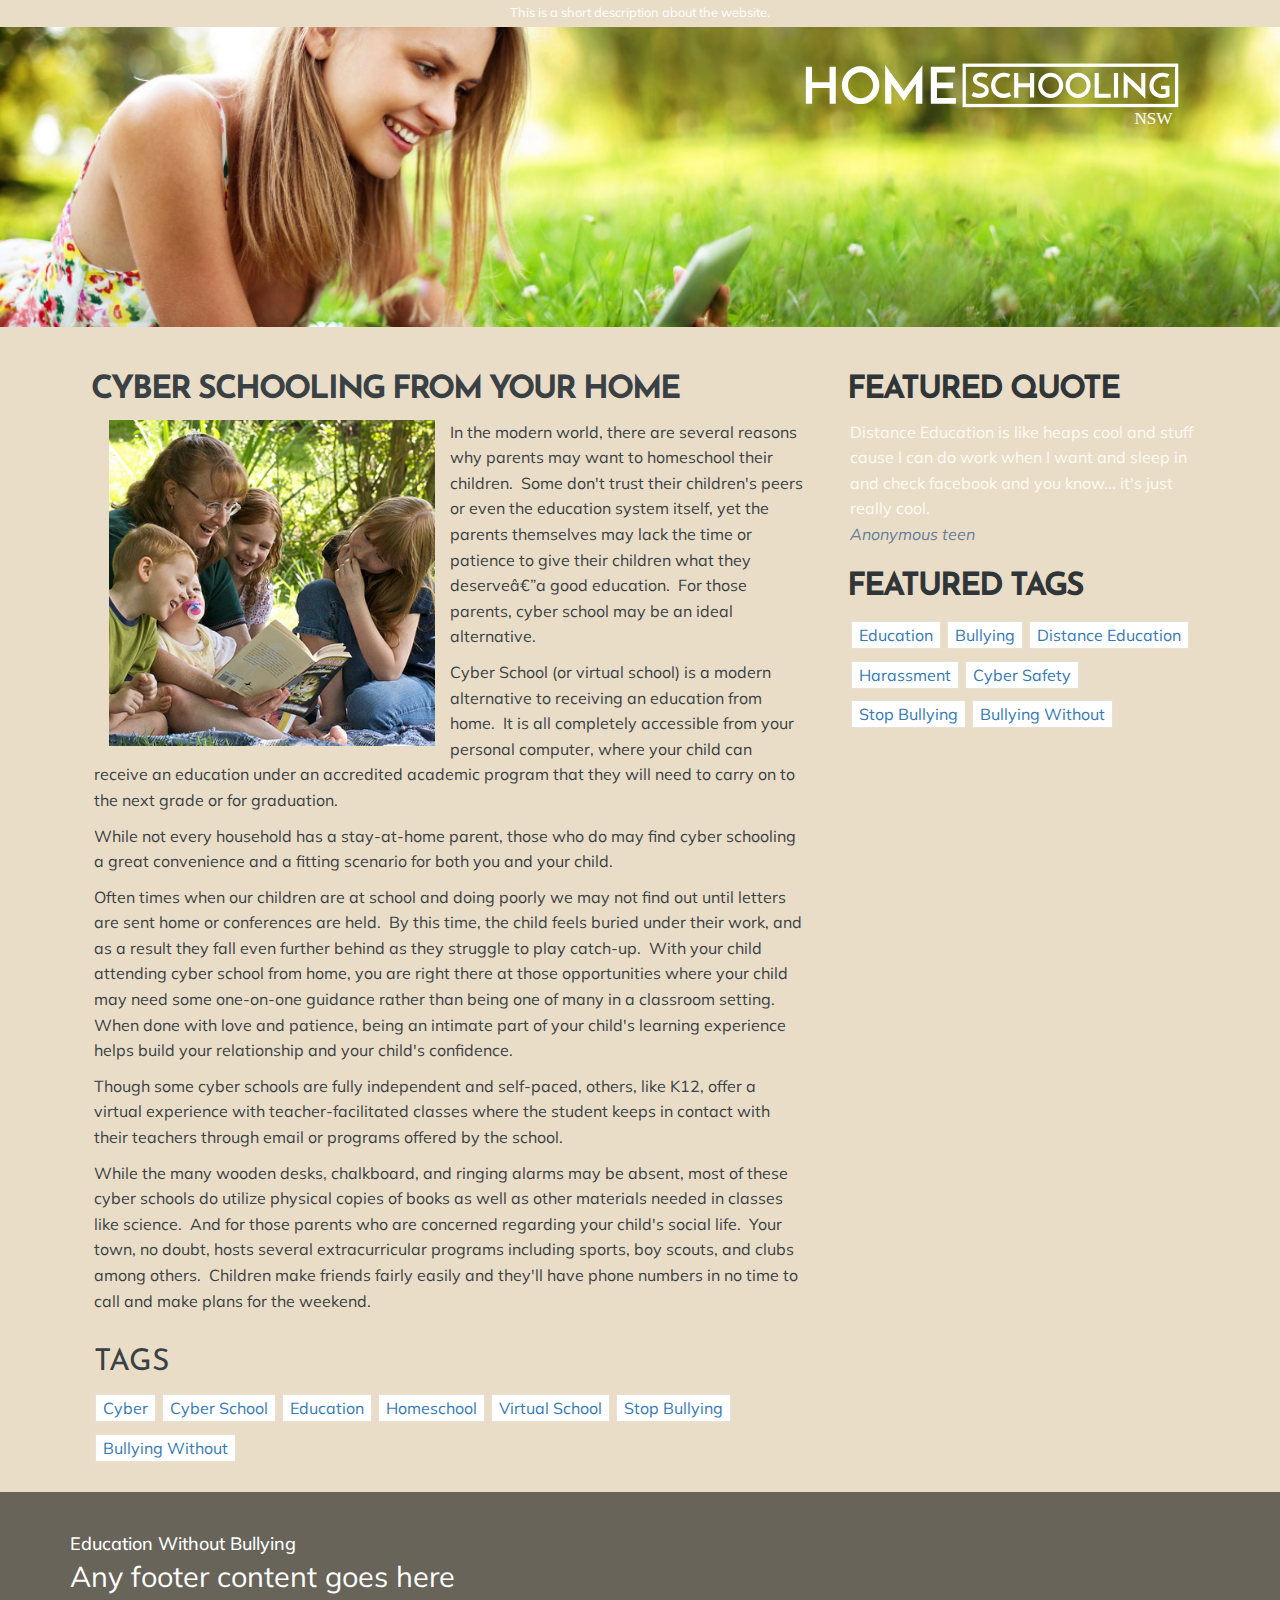
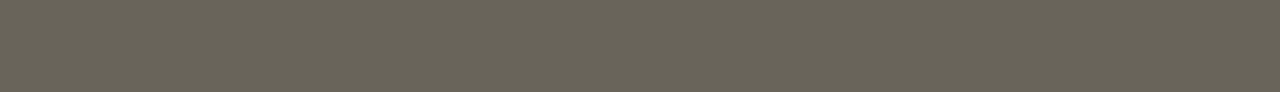
==== Cyber-Schooling-From-Your-Home.html @ d1f59e0c "css html changes - built first page" ====
<!DOCTYPE html>
<html>
<head>
    <meta charset="utf-8">
    <meta http-equiv="X-UA-Compatible" content="IE=edge">
    <meta name="viewport" content="width=device-width, initial-scale=1">
    <meta name="description" content="Minimising bullying in education">
    <!-- The above 3 meta tags *must* come first in the head; any other head content must come *after* these tags -->
    <title>Cyber Schooling From Your Home</title>

    <!-- Bootstrap -->
    <link href="css/bootstrap.css" rel="stylesheet">

    <!-- HTML5 shim and Respond.js for IE8 support of HTML5 elements and media queries -->
    <!-- WARNING: Respond.js doesn't work if you view the page via file:// -->
    <!--[if lt IE 9]>
    <script src="//oss.maxcdn.com/html5shiv/3.7.2/html5shiv.min.js"></script>
    <script src="//oss.maxcdn.com/respond/1.4.2/respond.min.js"></script>
    <![endif]-->

    <!-- SCRIPTS-->

    <!-- FONTS -->
    <link href="//fonts.googleapis.com/css?family=Josefin+Sans:300,400,700|Muli" rel="stylesheet" type="text/css">


    <!-- FAVICONS-->


</head>

<body>

<section id="top-description"><p>This is a short description about the website.</p></section>
<header class="full-width header">
    <a href="index.html"><img src="img/home-schooling-nsw-logo.svg" class="logo pull-right" alt="Home Schooling NSW Logo" /></a>

    <div class="container text-center ">

        <!--<h1>HOME SCHOOLING NSW</h1>
        <span class="tagline"><i>Taking the 'Bull' out of Bullying</i></span>
        -->
    </div>

</header>

<!------------------------------ End of Header ------------------------------>
<div class="container">
    <main role="main" class="main-area col-md-8">
        <article class="post">
            <header>
                <h1 class="post-title">Cyber Schooling From Your Home</h1>
            </header>
            <img src="img/post-images/Cyber-Schooling-From-Your-Home.jpg" alt="Student Learning at Home" title="Student learning at Home" class="col-md-6 col-xs-6"  />
            <p>In the modern world, there are several reasons why parents may want to homeschool their children.&nbsp; Some don't trust their children's peers or even the education system itself, yet the parents themselves may lack the time or patience to give their children what they deserveâ€”a good education.&nbsp; For those parents, cyber school may be an ideal alternative.</p>

            <p>Cyber School (or virtual school) is a modern alternative to receiving an education from home.&nbsp; It is all completely accessible from your personal computer, where your child can receive an education under an accredited academic program that they will need to carry on to the next grade or for graduation.</p>

            <p>While not every household has a stay-at-home parent, those who do may find cyber schooling a great convenience and a fitting scenario for both you and your child.</p>

            <p>Often times when our children are at school and doing poorly we may not find out until letters are sent home or conferences are held.&nbsp; By this time, the child feels buried under their work, and as a result they fall even further behind as they struggle to play catch-up.&nbsp; With your child attending cyber school from home, you are right there at those opportunities where your child may need some one-on-one guidance rather than being one of many in a classroom setting.&nbsp; When done with love and patience, being an intimate part of your child's learning experience helps build your relationship and your child's confidence.</p>

            <p>Though some cyber schools are fully independent and self-paced, others, like K12, offer a virtual experience with teacher-facilitated classes where the student keeps in contact with their teachers through email or programs offered by the school.</p>

            <p>While the many wooden desks, chalkboard, and ringing alarms may be absent, most of these cyber schools do utilize physical copies of books as well as other materials needed in classes like science.&nbsp; And for those parents who are concerned regarding your child's social life.&nbsp; Your town, no doubt, hosts several extracurricular programs including sports, boy scouts, and clubs among others.&nbsp; Children make friends fairly easily and they'll have phone numbers in no time to call and make plans for the weekend.&nbsp;</p>
        </article>
        <aside>
            <section id="featured-tags">
                <h2>TAGS</h2>
                <ul>
                    <li><a>Cyber</a></li>
                    <li><a>Cyber School</a></li>
                    <li><a>Education</a></li>
                    <li><a>Homeschool</a></li>
                    <li><a>Virtual School</a></li>
                    <li><a>Stop Bullying</a></li>
                    <li><a>Bullying Without</a></li>

                </ul>

            </section>
        </aside>

    </main>

    <!------------------------------ Side content ----------------------------------->
    <aside class="col-md-4 col-xs-12 sidebar">
        <section id="featured-posts">
            <h1>FEATURED QUOTE</h1>
            <p>Distance Education is like heaps cool and stuff cause I can do work when I want and sleep in and check facebook and you know... it's just really cool.<br /><span class="caption"><i>Anonymous teen</i></span></p>
        </section>

        <section id="featured-tags">
            <h1>FEATURED TAGS</h1>
            <ul>
                <li><a>Education</a></li>
                <li><a>Bullying</a></li>
                <li><a>Distance Education</a></li>
                <li><a>Harassment</a></li>
                <li><a>Cyber Safety</a></li>
                <li><a>Stop Bullying</a></li>
                <li><a>Bullying Without</a></li>

            </ul>

        </section>
    </aside>

</div>

<!-------------------------------------------- Footer --------------------------------------------------------->
<footer class="footer">
    <div class="container">
        <section>
            <h4>Education Without Bullying</h4>
            <p>Any footer content goes here</p>
        </section>

    </div>

</footer>



<!-- jQuery (necessary for Bootstrap's JavaScript plugins) -->
<script src="//ajax.googleapis.com/ajax/libs/jquery/1.11.2/jquery.min.js"></script>
<!-- Include all compiled plugins (below), or include individual files as needed -->
<script src="js/bootstrap.min.js"></script>

  </body>
</html>
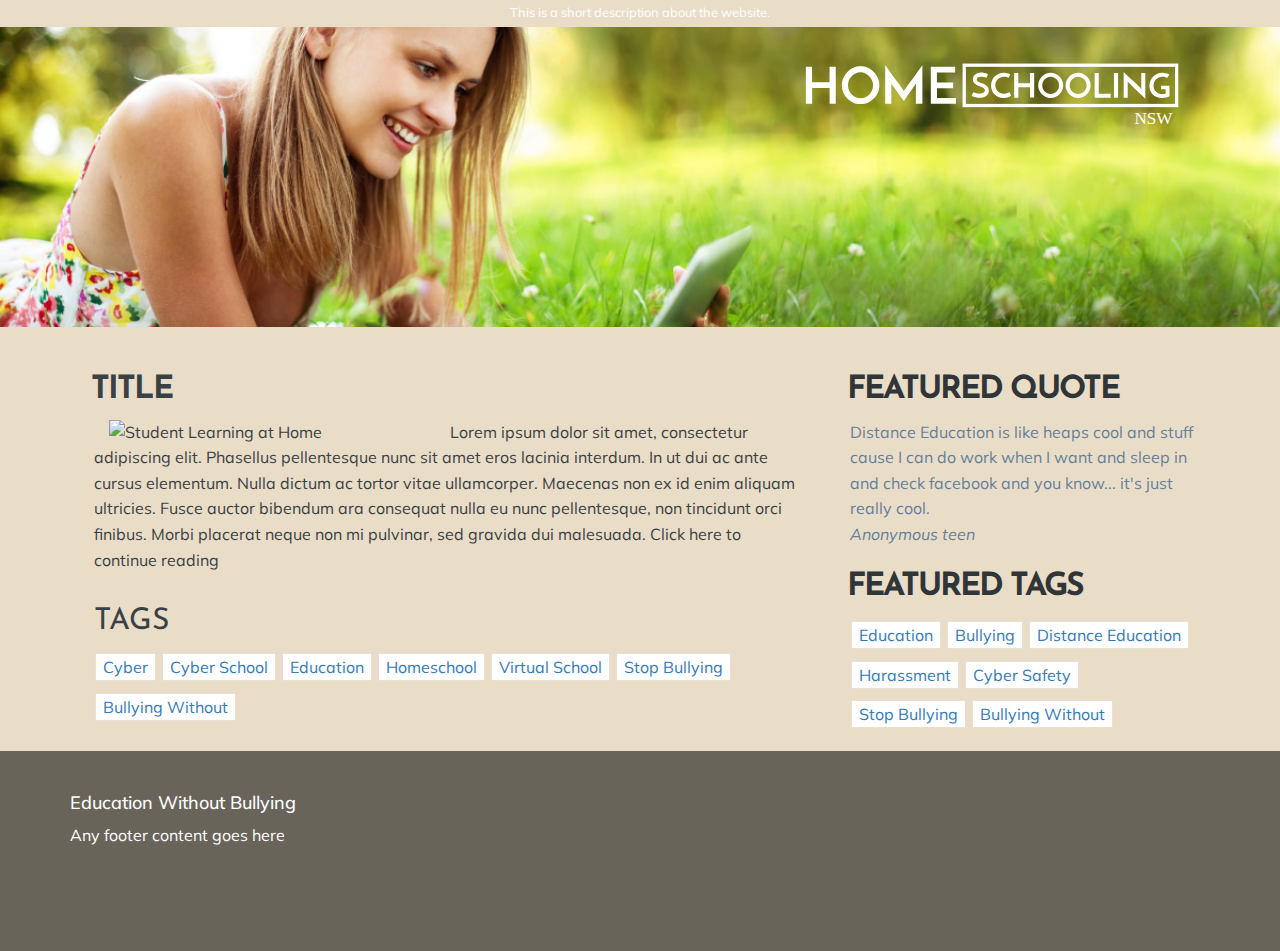
==== commit fc912868: "removed wrong article" ====
--- a/Cyber-Schooling-From-Your-Home.html
+++ b/Cyber-Schooling-From-Your-Home.html
@@ -6,7 +6,7 @@
     <meta name="viewport" content="width=device-width, initial-scale=1">
     <meta name="description" content="Minimising bullying in education">
     <!-- The above 3 meta tags *must* come first in the head; any other head content must come *after* these tags -->
-    <title>Cyber Schooling From Your Home</title>
+    <title>TITLE HERE</title>
 
     <!-- Bootstrap -->
     <link href="css/bootstrap.css" rel="stylesheet">
@@ -49,20 +49,11 @@
     <main role="main" class="main-area col-md-8">
         <article class="post">
             <header>
-                <h1 class="post-title">Cyber Schooling From Your Home</h1>
+                <h1 class="post-title">Title</h1>
             </header>
-            <img src="img/post-images/Cyber-Schooling-From-Your-Home.jpg" alt="Student Learning at Home" title="Student learning at Home" class="col-md-6 col-xs-6"  />
-            <p>In the modern world, there are several reasons why parents may want to homeschool their children.&nbsp; Some don't trust their children's peers or even the education system itself, yet the parents themselves may lack the time or patience to give their children what they deserveâ€”a good education.&nbsp; For those parents, cyber school may be an ideal alternative.</p>
-
-            <p>Cyber School (or virtual school) is a modern alternative to receiving an education from home.&nbsp; It is all completely accessible from your personal computer, where your child can receive an education under an accredited academic program that they will need to carry on to the next grade or for graduation.</p>
-
-            <p>While not every household has a stay-at-home parent, those who do may find cyber schooling a great convenience and a fitting scenario for both you and your child.</p>
-
-            <p>Often times when our children are at school and doing poorly we may not find out until letters are sent home or conferences are held.&nbsp; By this time, the child feels buried under their work, and as a result they fall even further behind as they struggle to play catch-up.&nbsp; With your child attending cyber school from home, you are right there at those opportunities where your child may need some one-on-one guidance rather than being one of many in a classroom setting.&nbsp; When done with love and patience, being an intimate part of your child's learning experience helps build your relationship and your child's confidence.</p>
-
-            <p>Though some cyber schools are fully independent and self-paced, others, like K12, offer a virtual experience with teacher-facilitated classes where the student keeps in contact with their teachers through email or programs offered by the school.</p>
-
-            <p>While the many wooden desks, chalkboard, and ringing alarms may be absent, most of these cyber schools do utilize physical copies of books as well as other materials needed in classes like science.&nbsp; And for those parents who are concerned regarding your child's social life.&nbsp; Your town, no doubt, hosts several extracurricular programs including sports, boy scouts, and clubs among others.&nbsp; Children make friends fairly easily and they'll have phone numbers in no time to call and make plans for the weekend.&nbsp;</p>
+            <img src="img/post-images/image.jpg" alt="Student Learning at Home" title="Student learning at Home" class="col-md-6 col-xs-6"  />
+            <p>Lorem ipsum dolor sit amet, consectetur adipiscing elit. Phasellus pellentesque nunc sit amet eros lacinia interdum. In ut dui ac ante cursus elementum. Nulla dictum ac tortor vitae ullamcorper. Maecenas non ex id enim aliquam ultricies. Fusce auctor bibendum ara consequat nulla eu nunc pellentesque, non tincidunt orci finibus. Morbi placerat neque non mi pulvinar, sed gravida dui malesuada.
+                Click here to continue reading</p>
         </article>
         <aside>
             <section id="featured-tags">
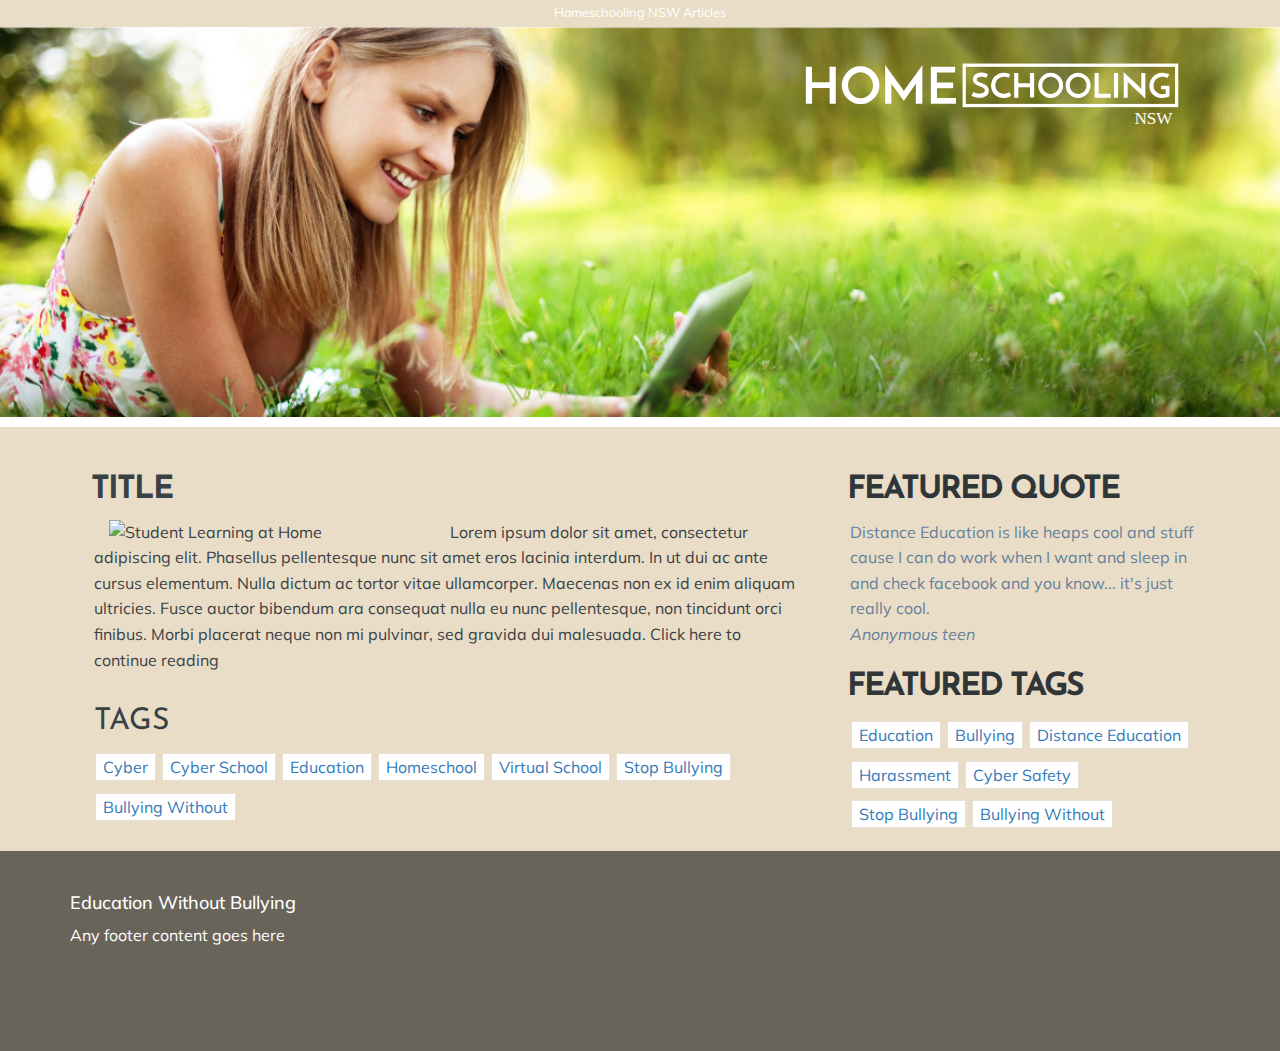
==== commit 63d159cb: "changes" ====
--- a/Cyber-Schooling-From-Your-Home.html
+++ b/Cyber-Schooling-From-Your-Home.html
@@ -31,7 +31,7 @@
 
 <body>
 
-<section id="top-description"><p>This is a short description about the website.</p></section>
+<section id="top-description"><p>Homeschooling NSW Articles</p></section>
 <header class="full-width header">
     <a href="index.html"><img src="img/home-schooling-nsw-logo.svg" class="logo pull-right" alt="Home Schooling NSW Logo" /></a>
 
